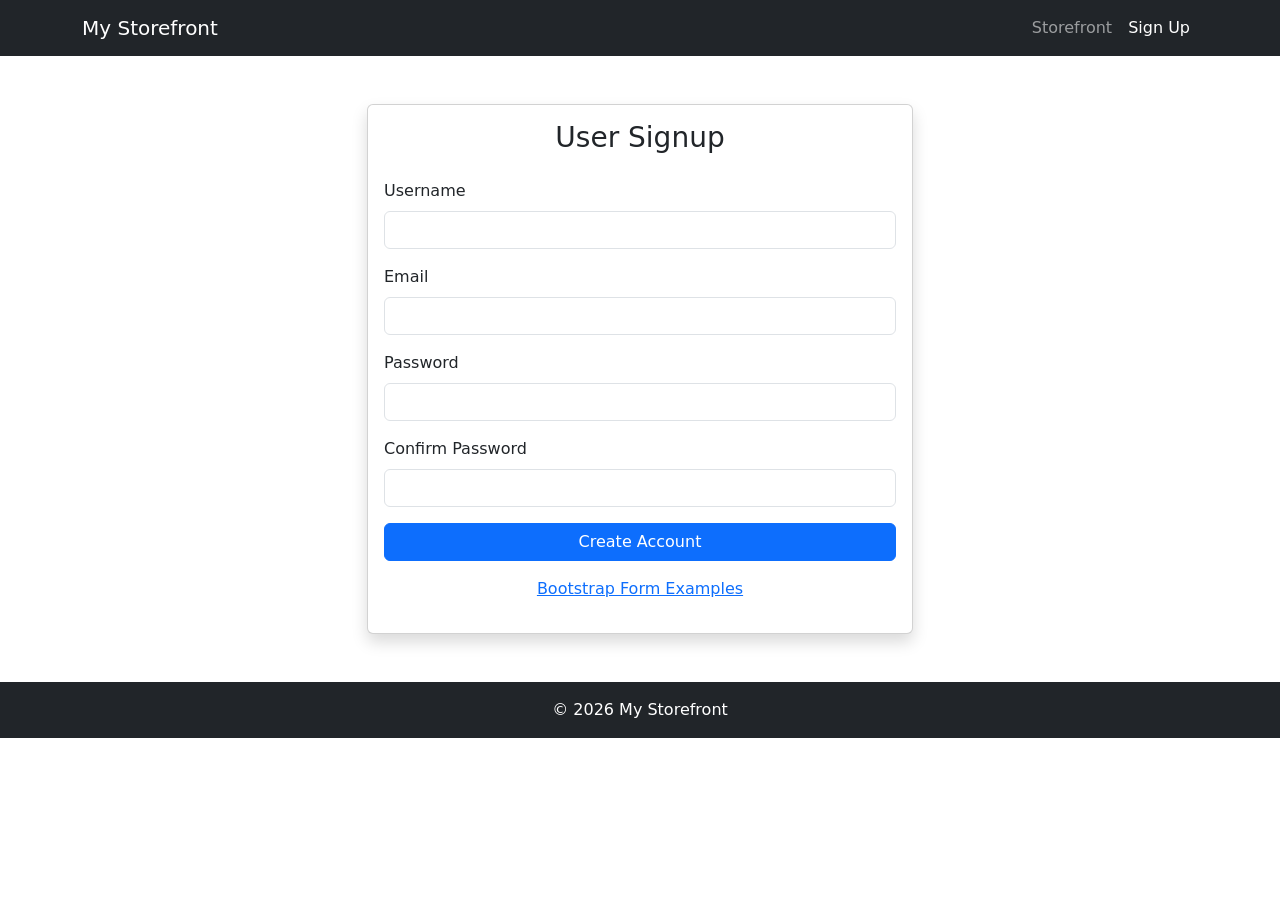
==== signup.html @ 24cb2fe8 "Create signup.html" ====
<!DOCTYPE html>
<html lang="en">
<head>
    <meta charset="UTF-8">
    <title>User Signup</title>
    <meta name="viewport" content="width=device-width, initial-scale=1">

    <!-- Bootstrap CDN -->
    <link href="https://cdn.jsdelivr.net/npm/bootstrap@5.3.2/dist/css/bootstrap.min.css" rel="stylesheet">
</head>

<body>

<!-- NAVBAR -->
<nav class="navbar navbar-expand-lg navbar-dark bg-dark">
    <div class="container">
        <a class="navbar-brand" href="index.html">My Storefront</a>
        <button class="navbar-toggler" type="button" data-bs-toggle="collapse" data-bs-target="#navbarNav">
            <span class="navbar-toggler-icon"></span>
        </button>

        <div class="collapse navbar-collapse" id="navbarNav">
            <ul class="navbar-nav ms-auto">
                <li class="nav-item">
                    <a class="nav-link" href="index.html">Storefront</a>
                </li>
                <li class="nav-item">
                    <a class="nav-link active" href="signup.html">Sign Up</a>
                </li>
            </ul>
        </div>
    </div>
</nav>

<!-- MAIN CONTENT -->
<div class="container mt-5">
    <div class="row justify-content-center">
        <div class="col-md-6">
            <div class="card shadow">
                <div class="card-body">
                    <h3 class="text-center mb-4">User Signup</h3>

                    <form>
                        <div class="mb-3">
                            <label class="form-label">Username</label>
                            <input type="text" class="form-control" required>
                        </div>

                        <div class="mb-3">
                            <label class="form-label">Email</label>
                            <input type="email" class="form-control" required>
                        </div>

                        <div class="mb-3">
                            <label class="form-label">Password</label>
                            <input type="password" class="form-control" required>
                        </div>

                        <div class="mb-3">
                            <label class="form-label">Confirm Password</label>
                            <input type="password" class="form-control" required>
                        </div>

                        <div class="d-grid">
                            <button type="submit" class="btn btn-primary">
                                Create Account
                            </button>
                        </div>
                    </form>

                    <p class="text-center mt-3">
                        <a href="https://getbootstrap.com/docs/5.3/forms/overview/" target="_blank">
                            Bootstrap Form Examples
                        </a>
                    </p>

                </div>
            </div>
        </div>
    </div>
</div>

<!-- FOOTER -->
<footer class="bg-dark text-white text-center p-3 mt-5">
    &copy; 2026 My Storefront
</footer>

<script src="https://cdn.jsdelivr.net/npm/bootstrap@5.3.2/dist/js/bootstrap.bundle.min.js"></script>
</body>
</html>
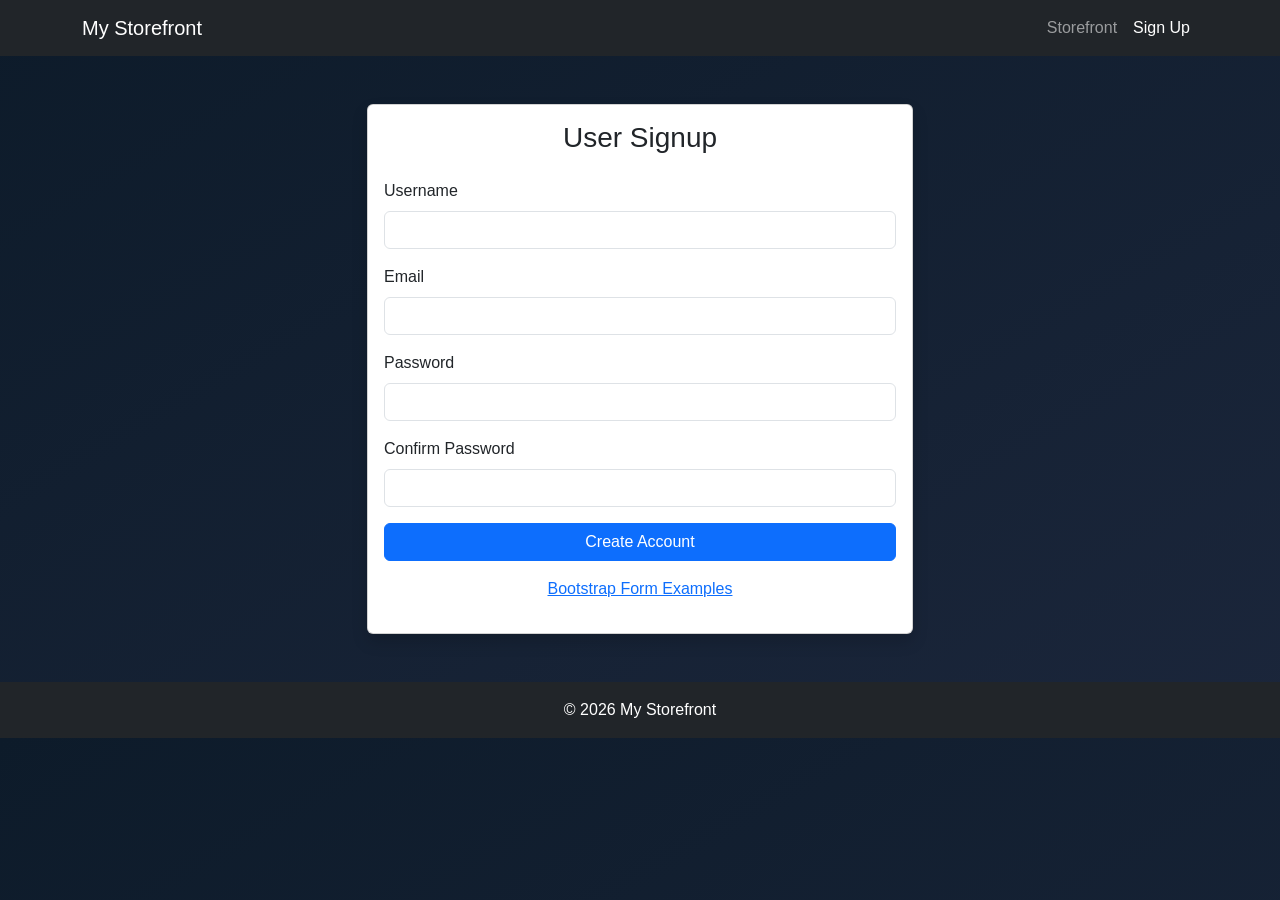
==== commit f720d1dc: "Update signup.html" ====
--- a/signup.html
+++ b/signup.html
@@ -8,7 +8,8 @@
     <!-- Bootstrap CDN -->
     <link href="https://cdn.jsdelivr.net/npm/bootstrap@5.3.2/dist/css/bootstrap.min.css" rel="stylesheet">
 </head>
-
+ <link rel="stylesheet" href="styles.css">
+</head>
 <body>
 
 <!-- NAVBAR -->
--- a/styles.css
+++ b/styles.css
@@ -0,0 +1,33 @@
+
+body {
+    background: linear-gradient(to bottom right, #0d1b2a, #1b263b);
+    font-family: 'Segoe UI', sans-serif;
+}
+
+.signup-card {
+    max-width: 500px;
+    margin: 80px auto;
+    border-radius: 15px;
+}
+
+.alpine-title {
+    color: #0d1b2a;
+    font-weight: bold;
+}
+
+.btn-alpine {
+    background-color: #0077b6;
+    color: white;
+    font-weight: bold;
+    transition: 0.3s ease;
+}
+
+.btn-alpine:hover {
+    background-color: #023e8a;
+    transform: scale(1.02);
+}
+
+.form-control:focus {
+    box-shadow: 0 0 5px #0077b6;
+    border-color: #0077b6;
+}
